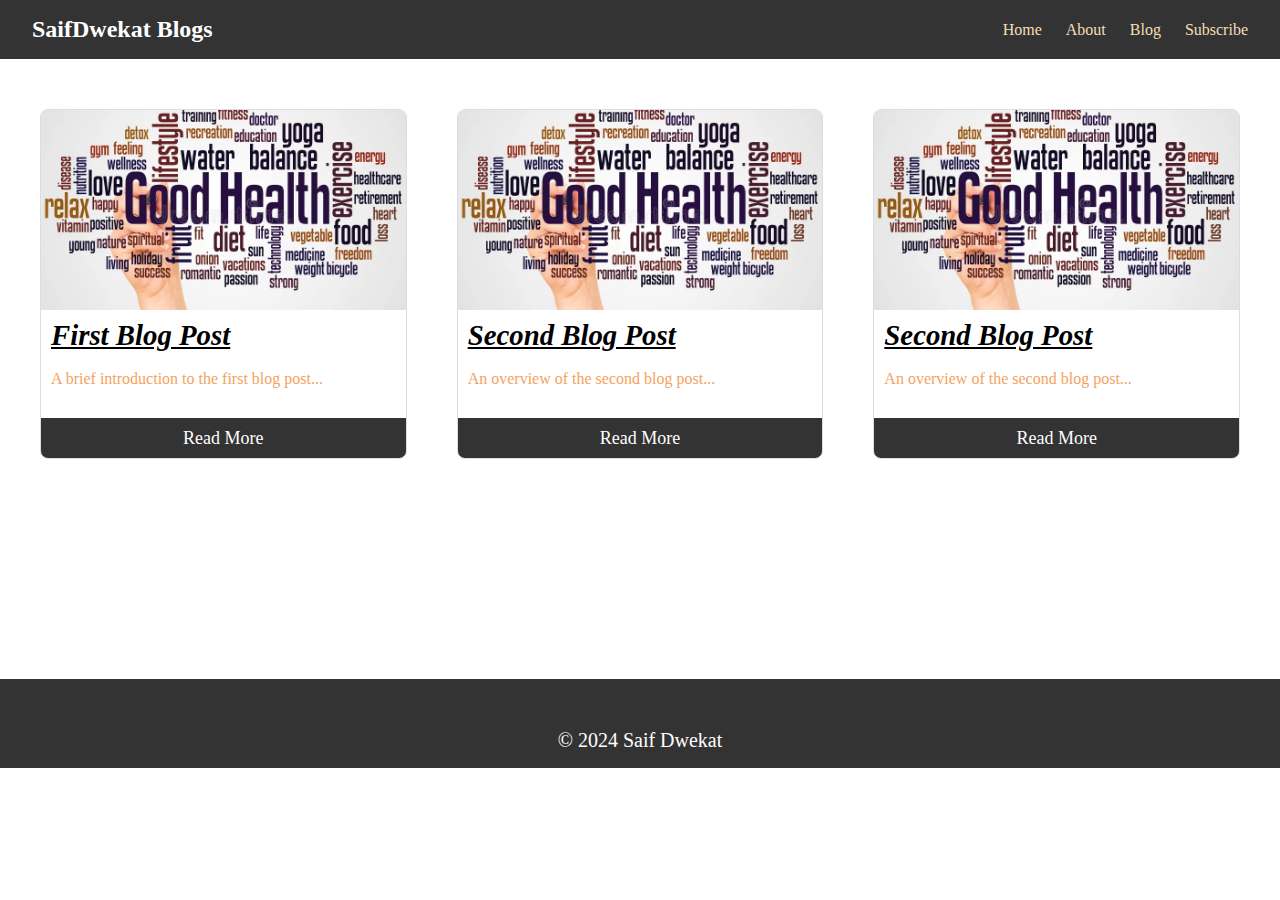
==== index.html @ b5084b9e "Final Commit" ====
<!DOCTYPE html>
<html lang="en">
  <head>
    <meta charset="UTF-8" />
    <meta name="viewport" content="width=device-width, initial-scale=1.0" />
    <title>Document</title>
    <link rel="stylesheet" href="assets/css/main.css" />
  </head>
  <body>
    <header>
      <nav class="navbar">
        <a href="index.html" class="nav-title">SaifDwekat Blogs</a>
        <ul class="nav-li">
          <li><a href="index.html">Home</a></li>
          <li><a href="#">About</a></li>
          <li><a href="#">Blog</a></li>
          <li><a href="#">Subscribe</a></li>
        </ul>
      </nav>
    </header>

    <main>
      <section class="blog-posts">
        <article class="card">
          <img class="blogs" src="assets/img/post1.png" alt="Blog" />
          <h2><a class="overall" href="blog-post.html">First Blog Post</a></h2>
          <p>A brief introduction to the first blog post...</p>
          <a href="blog-post.html" class="button">Read More</a>
        </article>

        <article class="card">
          <img class="blogs" src="assets/img/post1.png" alt="Blog" />
          <h2><a class="overall" href="blog-post.html">Second Blog Post</a></h2>
          <p>An overview of the second blog post...</p>
          <a href="blog-post.html" class="button">Read More</a>
        </article>

        <article class="card">
          <img class="blogs" src="assets/img/post1.png" alt="Blog" />
          <h2><a class="overall" href="blog-post.html">Second Blog Post</a></h2>
          <p>An overview of the second blog post...</p>
          <a href="blog-post.html" class="button">Read More</a>
        </article>
      </section>
    </main>

    <footer>
      <p>&copy; 2024 Saif Dwekat</p>
    </footer>
  </body>
</html>
---- assets/css/main.css ----
@import url("reset.css");
@import url("layout.css");
@import url("navbar.css");
@import url("blog-post.css");

* {
    padding: 0;
    margin: 0;
}
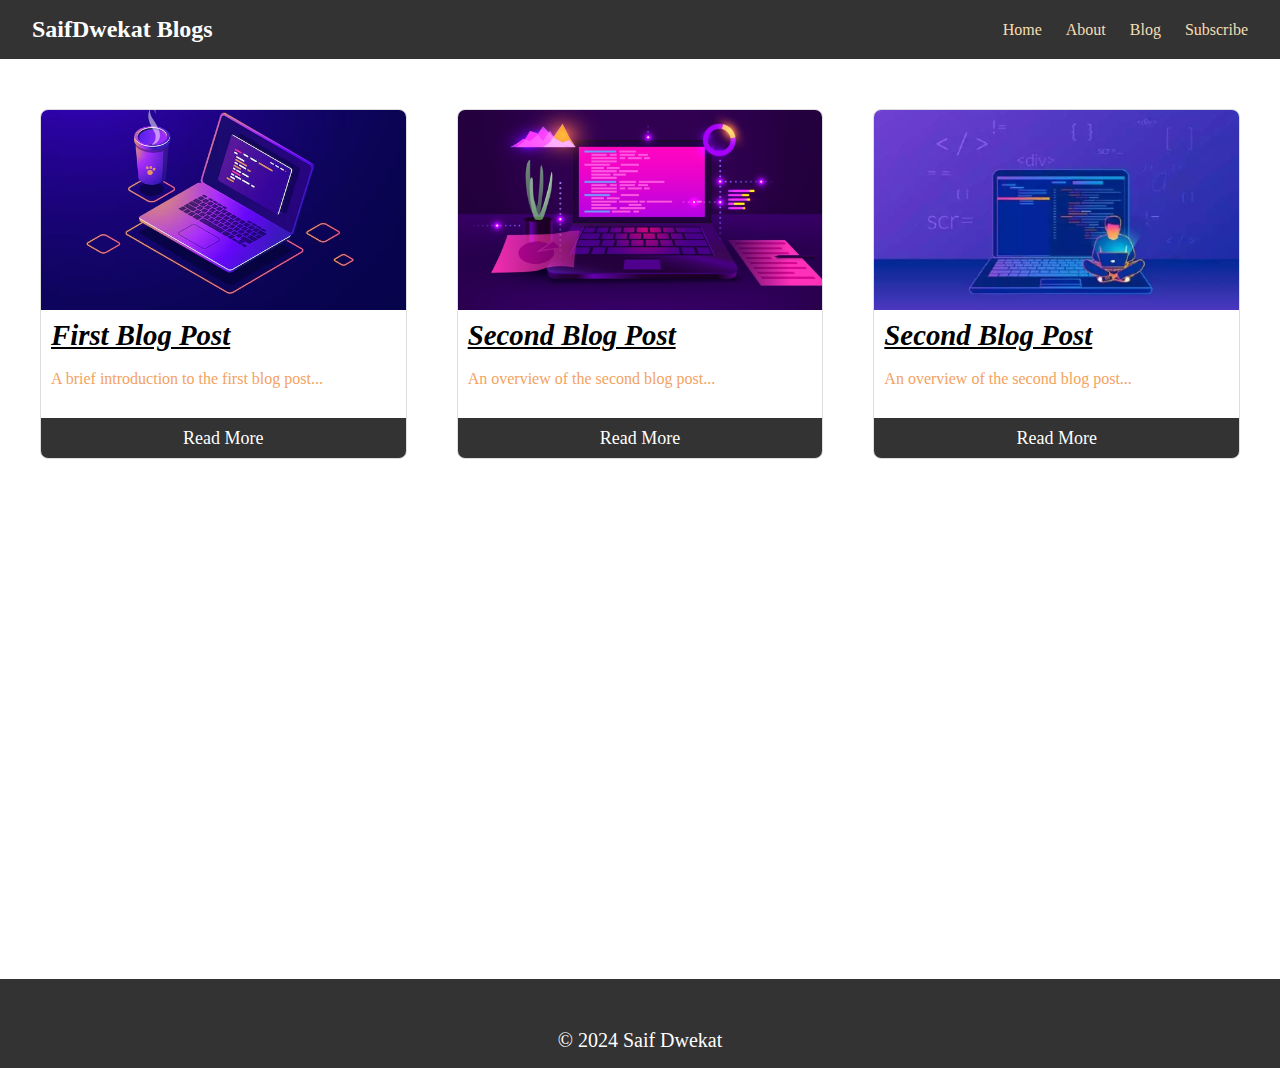
==== commit 25dad9ef: "Final Commit" ====
--- a/index.html
+++ b/index.html
@@ -13,7 +13,7 @@
         <ul class="nav-li">
           <li><a href="index.html">Home</a></li>
           <li><a href="#">About</a></li>
-          <li><a href="#">Blog</a></li>
+          <li><a href="index.html">Blog</a></li>
           <li><a href="#">Subscribe</a></li>
         </ul>
       </nav>
@@ -29,14 +29,14 @@
         </article>
 
         <article class="card">
-          <img class="blogs" src="assets/img/post1.png" alt="Blog" />
+          <img class="blogs" src="assets/img/post2.png" alt="Blog" />
           <h2><a class="overall" href="blog-post.html">Second Blog Post</a></h2>
           <p>An overview of the second blog post...</p>
           <a href="blog-post.html" class="button">Read More</a>
         </article>
 
         <article class="card">
-          <img class="blogs" src="assets/img/post1.png" alt="Blog" />
+          <img class="blogs" src="assets/img/post3.png" alt="Blog" />
           <h2><a class="overall" href="blog-post.html">Second Blog Post</a></h2>
           <p>An overview of the second blog post...</p>
           <a href="blog-post.html" class="button">Read More</a>
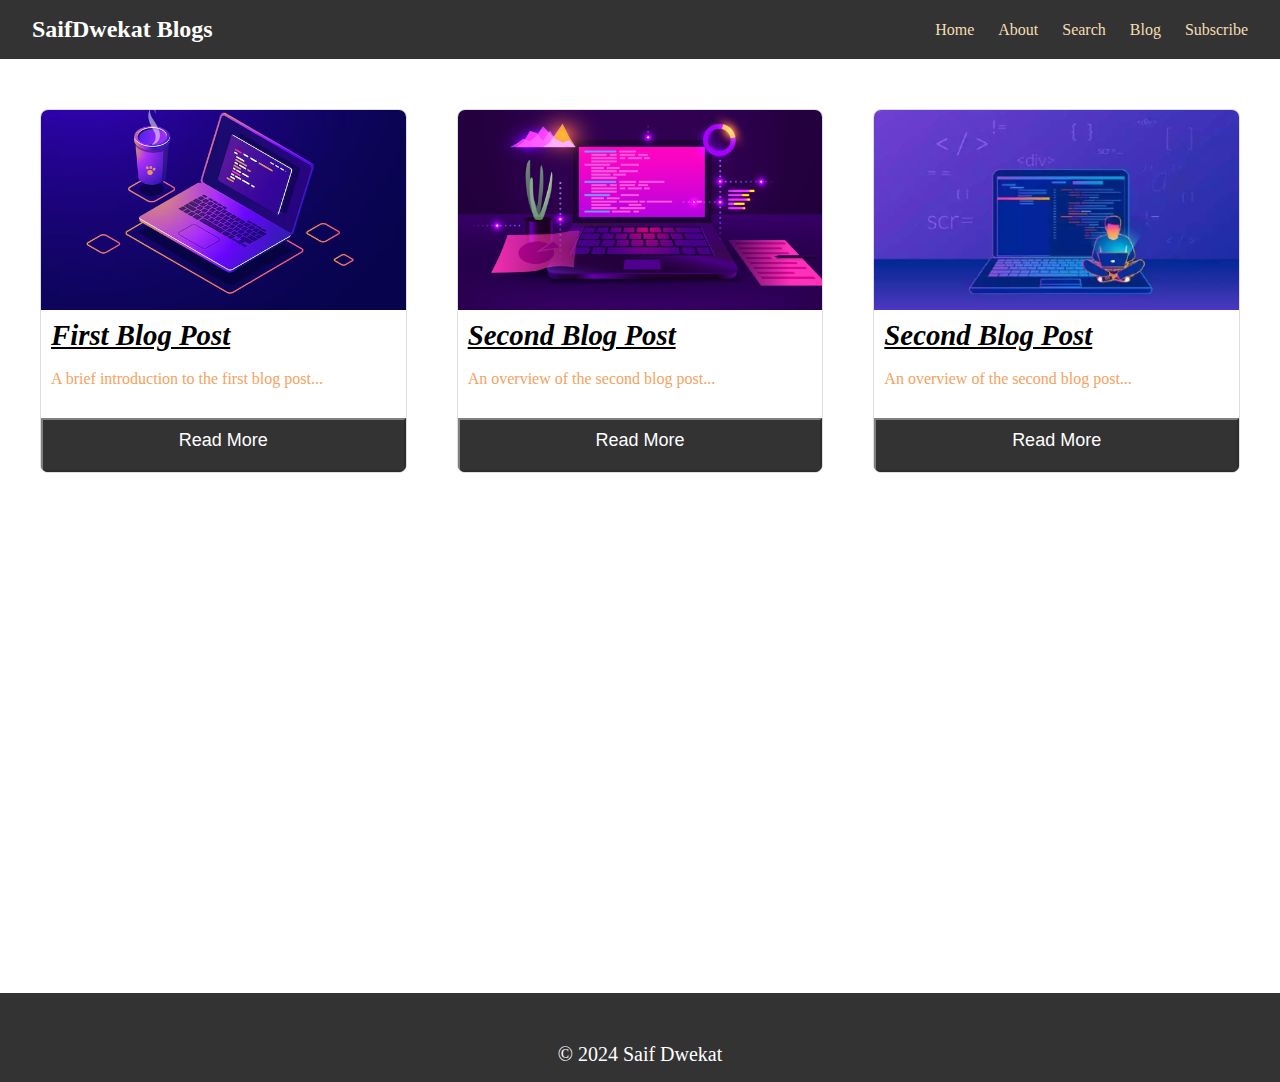
==== commit 873c7bf9: "Fixed the project" ====
--- a/index.html
+++ b/index.html
@@ -11,12 +11,14 @@
       <nav class="navbar">
         <a href="index.html" class="nav-title">SaifDwekat Blogs</a>
         <ul class="nav-li">
-          <li><a href="index.html">Home</a></li>
-          <li><a href="#">About</a></li>
-          <li><a href="index.html">Blog</a></li>
-          <li><a href="#">Subscribe</a></li>
+            <li><a href="index.html">Home</a></li>
+            <li><a href="www.google.com">About</a></li> 
+            <li><a href="www.bing.com">Search</a></li> 
+            <li><a href="blog-post.html">Blog</a></li> 
+            <li><a href="www.youtube.com">Subscribe</a></li> 
         </ul>
-      </nav>
+    </nav>
+    
     </header>
 
     <main>
@@ -25,21 +27,21 @@
           <img class="blogs" src="assets/img/post1.png" alt="Blog" />
           <h2><a class="overall" href="blog-post.html">First Blog Post</a></h2>
           <p>A brief introduction to the first blog post...</p>
-          <a href="blog-post.html" class="button">Read More</a>
+       <button class="button">  <a href="blog-post.html" >Read More</a></button> 
         </article>
 
         <article class="card">
           <img class="blogs" src="assets/img/post2.png" alt="Blog" />
           <h2><a class="overall" href="blog-post.html">Second Blog Post</a></h2>
           <p>An overview of the second blog post...</p>
-          <a href="blog-post.html" class="button">Read More</a>
+          <button class="button">  <a href="blog-post.html" >Read More</a></button> 
         </article>
 
         <article class="card">
           <img class="blogs" src="assets/img/post3.png" alt="Blog" />
           <h2><a class="overall" href="blog-post.html">Second Blog Post</a></h2>
           <p>An overview of the second blog post...</p>
-          <a href="blog-post.html" class="button">Read More</a>
+          <button class="button">  <a href="blog-post.html" >Read More</a></button> 
         </article>
       </section>
     </main>
